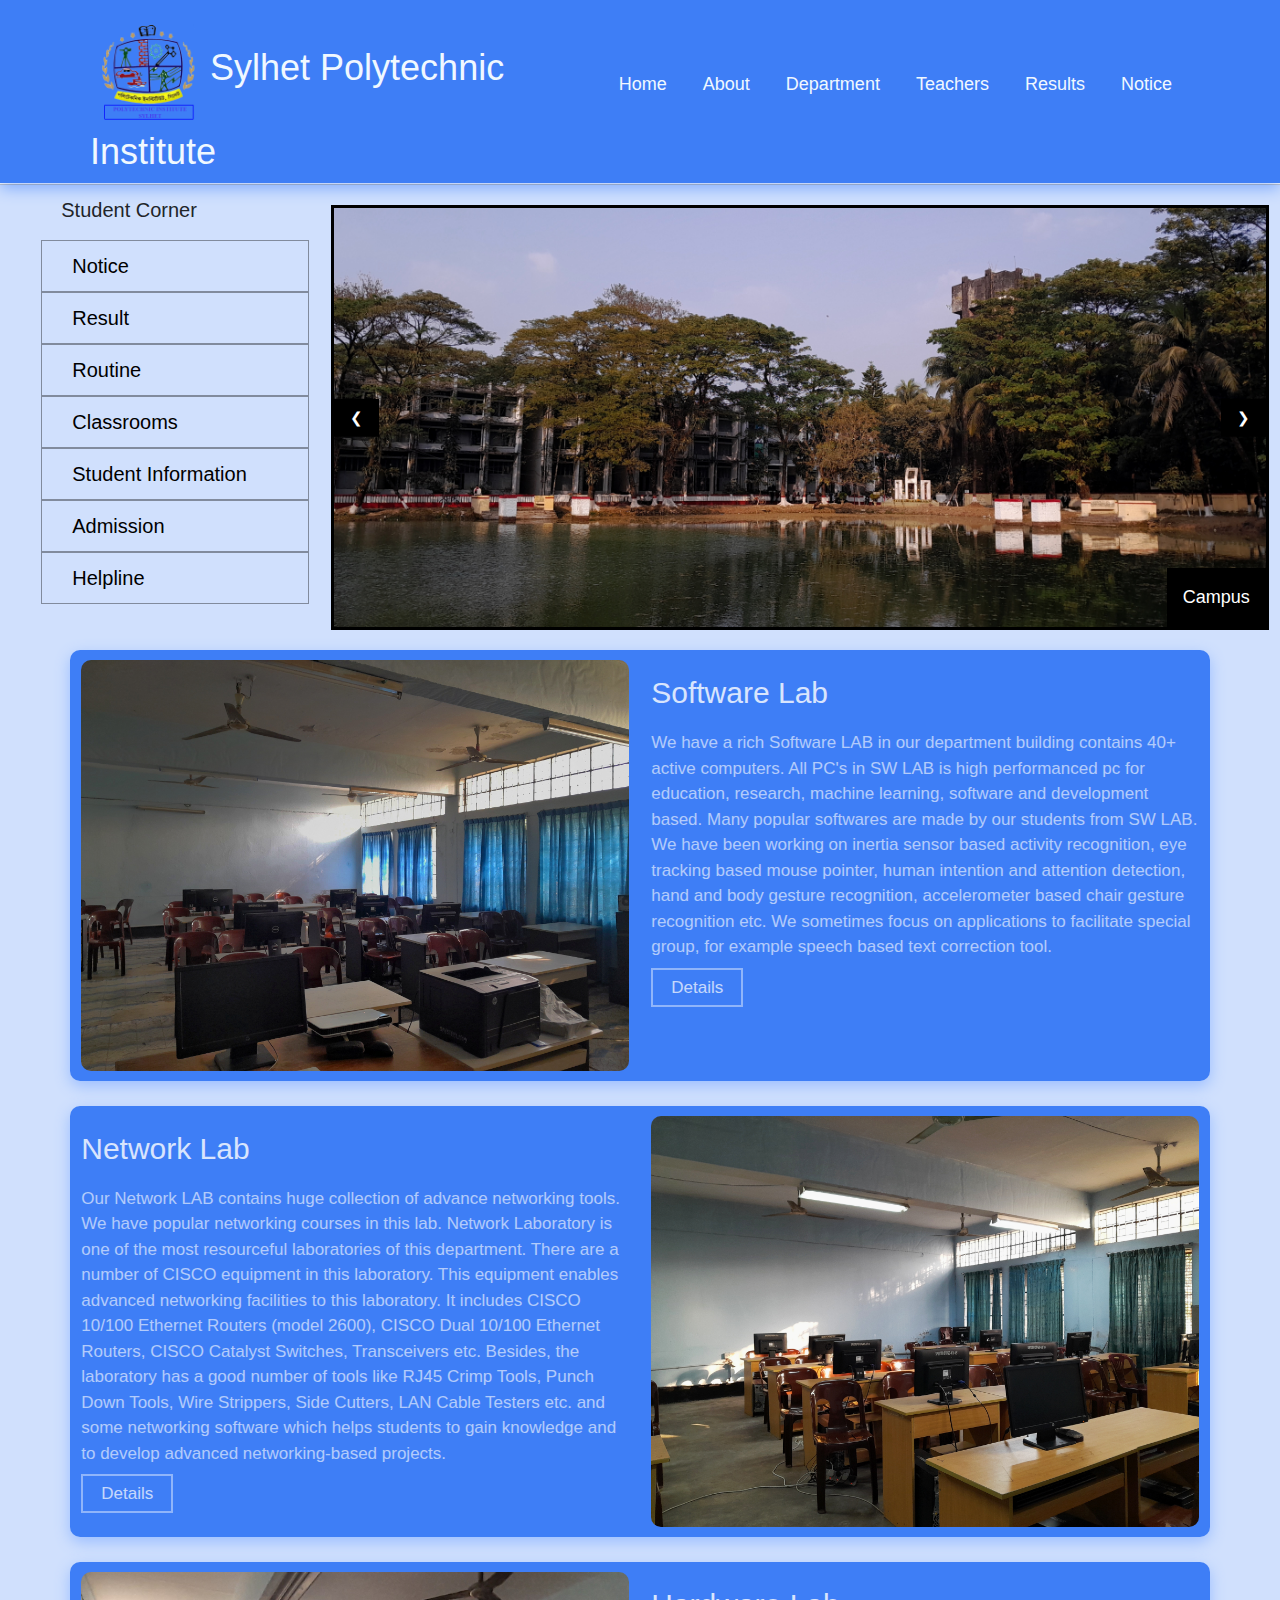
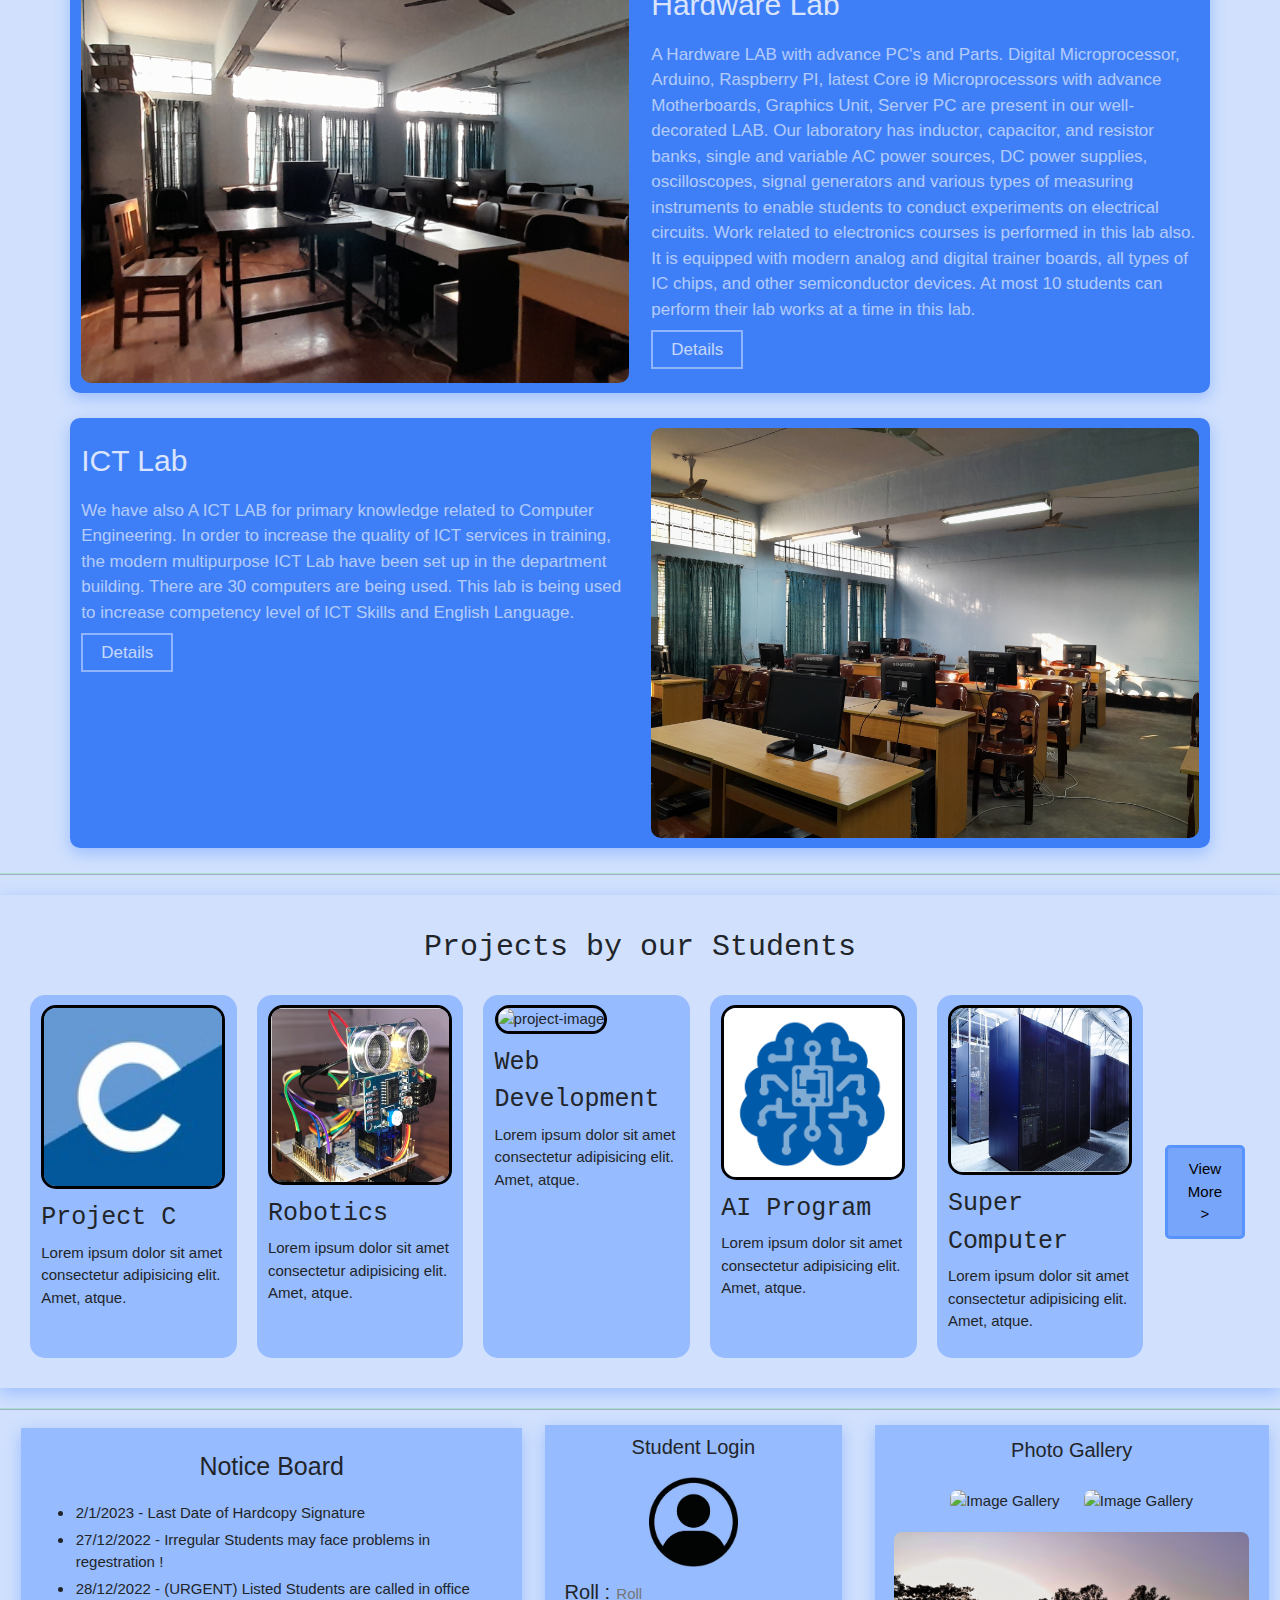
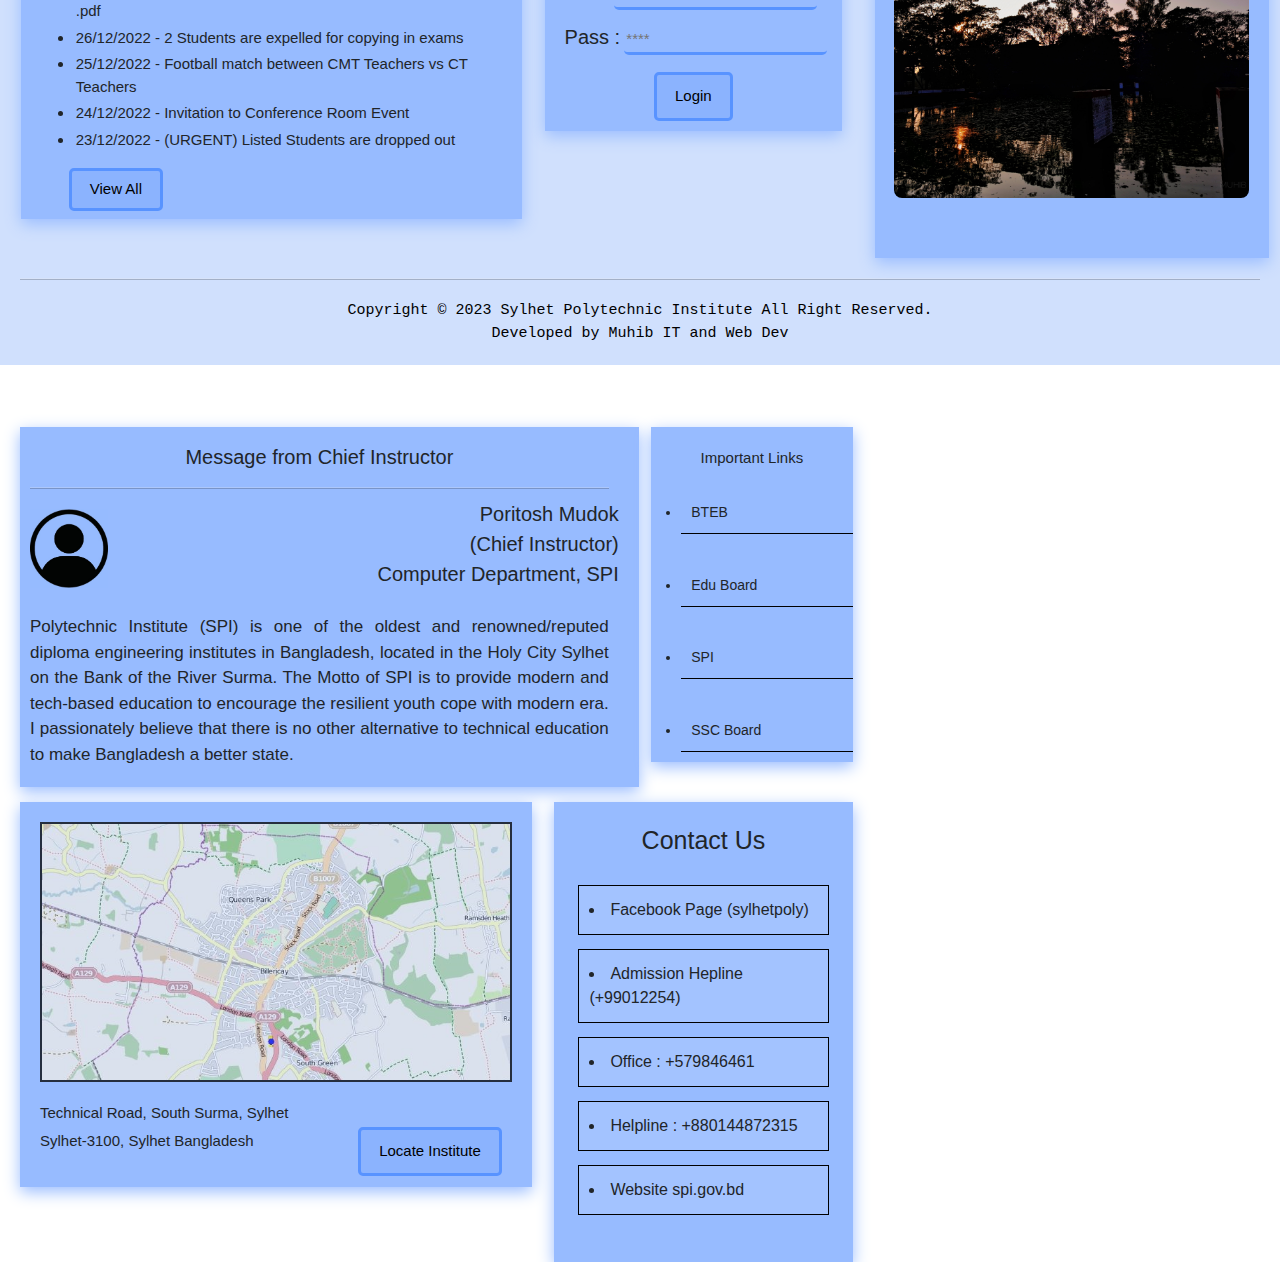
==== index.html @ 361caad6 "v 1.0.1" ====
<!DOCTYPE html>
<html lang="en">
  <head>
      <meta charset="UTF-8">
      <meta http-equiv="X-UA-Compatible" content="IE=edge">
      <meta name="viewport" content="width=device-width, initial-scale=1.0">
      <title>Sylhet Polytechnic Institute</title>
      <meta name="author" content="Md. Muhibbur Rahman">
      <meta name="description" content="Sylhet Polytechnic Institute Unofficial Website">
      <link rel="shortcut icon" href="res/logo.jpg" type="image/x-icon">
      <!--CSS-->
      <link rel="stylesheet" href="css/style-main.css">
      <link rel="stylesheet" href="css/style-mobile.css">
      <!--Bootstrap (Offline)-->
      <link rel="stylesheet" href="css/bootstrap.css">
      <!--Slide CSS W3-->
      <link rel="stylesheet" href="css/w3-slide.css">
      <link rel="stylesheet" href="fonts/Inter/Inter-VariableFont_slnt,wght.ttf">
      <style>
        @import url(fonts/Roboto/Roboto-Light.ttf);
        @import url(fonts/Jost/Jost-VariableFont_wght.ttf);
      </style>
  </head>

  <body>
    
    <header class="Header_Section">
      <h1 class="inst-name">  <img src="res/logo.jpg" alt="Site Logo" class="logo">Sylhet Polytechnic Institute</h1>
      
      <div class="navbar">
        <ul>
          <li><a href="#">Home</a></li>
          <li><a href="#">About</a></li>
          <li class="li-dept"><a href="#" >Department</a>
            <div class="submenu-dept">
              <ul>
                <li><a href="#">Computer Technology</a></li>
                <li><a href="#">Mechanical Technology</a></li>
                <li><a href="#">Power Technology</a></li>
                <li><a href="#">Electrical Technology</a></li>
                <li><a href="#">Electronics Technology</a></li>
                <li><a href="#">Electromedical Technology</a></li>
              </ul>
            </div>
          </li>
          <li><a href="files/teacher-list/teachers.html">Teachers</a></li>
          <li class="li-result"><a href="files/result/result.html" target="_blank">Results</a>
            <div class="submenu-result">
              <ul>
                <li><a href="files/result/result.html">Admission Test</a></li>
                <li><a href="files/result/result.html">Class Test</a></li>
                <li><a href="files/result/result.html">Mid-Term</a></li>
                <li><a href="files/result/result.html">Pre-Test</a></li>
                <li><a href="files/result/result.html">Semester Final</a></li>
              </ul>
            </div>
          </li>
          <li><a href="files/notice/notice.html">Notice</a></li>
        </ul>
      </div>
    </header>

    <hr class="hr-line">

    <div class="main">
          <!--Student Corner, Slide-->
          <div class="container-fluid">
              <div class="row">
                  <div class="col-lg-3"><!--stdcorner col-->
                      <p class="text-stdcorner">Student Corner</p>
                      <ul class="student-corner-ul">
                          <li><a href="files/notice/notice.html" target="_blank">Notice</a></li>
                          <li><a href="files/result/result.html" target="_blank">Result</a></li>
                          <li><a href="files/routine/index.html" target="_blank">Routine</a></li>
                          <li><a href="#">Classrooms</a></li>
                          <li><a href="files/std-list/index.html" target="_blank">Student Information</a></li>
                          <li><a href="files/admission-form/admission-form.html" target="_blank">Admission</a></li>
                          <li><a href="#">Helpline</a></li>
                      </ul>
                  </div>
                  <div class="col-lg-9"><!--Slide col-->
                      <!--SLIDE HERE-->
                      <div class="w3-content w3-display-container">

                          <div class="w3-display-container mySlides">
                            <img src="res/slide/1.jpg" >
                            <div class="w3-display-bottomright w3-large w3-container w3-padding-16 w3-black">
                            Campus
                            </div>
                          </div>
                          
                          <div class="w3-display-container mySlides">
                            <img src="res/slide/2.jpg" >
                            <div class="w3-display-bottomright w3-large w3-container w3-padding-16 w3-black">
                              Academic Building
                            </div>
                          </div>
                          
                          <div class="w3-display-container mySlides">
                            <img src="res/slide/3.jpg" >
                            <div class="w3-display-bottomright w3-large w3-container w3-padding-16 w3-black">
                              Computer Department
                            </div>
                          </div>
                          
                          
                          
                          
                          
                          <button class="w3-button w3-display-left w3-black" onclick="plusDivs(-1)">&#10094;</button>
                          <button class="w3-button w3-display-right w3-black" onclick="plusDivs(1)">&#10095;</button>
                          
                      </div>
                      <!--SLIDE ENDS-->
                  </div>
              </div>
          </div>

          <!--LAB Details Section-->
          <div class="section">
            <div class="container">
              <div class="section-row row">
                <div class="section-content col-lg-6">
                  <img src="res/lab/sw-lab.jpeg" alt="lab" class="section-content-img">
                </div>
                <div class="section-content col-lg-6">
                  <p class="section-content-title">Software Lab</p>
                  <p class="section-content-desc">We have a rich Software LAB in our department building contains 40+ active computers. All PC's in SW LAB is high performanced pc for education, research, machine learning, software and development based. Many popular softwares are made by our students from SW LAB. We have been working on inertia sensor based activity recognition, eye tracking based mouse pointer, human intention and attention detection, hand and body gesture recognition, accelerometer based chair gesture recognition etc. We sometimes focus on applications to facilitate special group, for example speech based text correction tool.</p>
                  <a href="files/lab/sw-lab.html" target="_blank" class="lab-details-btn">Details</a>
                </div>
              </div>

              <div class="section-row row">
                <div class="section-content col-lg-6">
                  <p class="section-content-title">Network Lab</p>
                  <p class="section-content-desc">Our Network LAB contains huge collection of advance networking tools. We have popular networking courses in this lab. Network Laboratory is one of the most resourceful laboratories of this department. There are a number of CISCO equipment in this laboratory. This equipment enables advanced networking facilities to this laboratory. It includes CISCO 10/100 Ethernet Routers (model 2600), CISCO Dual 10/100 Ethernet Routers, CISCO Catalyst Switches, Transceivers etc. Besides, the laboratory has a good number of tools like RJ45 Crimp Tools, Punch Down Tools, Wire Strippers, Side Cutters, LAN Cable Testers etc. and some networking software which helps students to gain knowledge and to develop advanced networking-based projects.</p>
                  <a href="files/lab/nw-lab.html" target="_blank" class="lab-details-btn">Details</a>
                </div>
                <div class="section-content col-lg-6">
                  <img src="res/lab/nw-lab.jpeg" alt="" class="section-content-img">
                </div>
              </div>

              <div class="section-row row">
                <div class="section-content col-lg-6">
                  <img src="res/lab/hw-lab.jpeg" alt="lab" class="section-content-img">
                </div>
                <div class="section-content col-lg-6">
                  <p class="section-content-title">Hardware Lab</p>
                  <p class="section-content-desc">A Hardware LAB with advance PC's and Parts. Digital Microprocessor, Arduino, Raspberry PI, latest Core i9 Microprocessors with advance Motherboards, Graphics Unit, Server PC are present in our well-decorated LAB. Our laboratory has inductor, capacitor, and resistor banks, single and variable AC power sources, DC power supplies, oscilloscopes, signal generators and various types of measuring instruments to enable students to conduct experiments on electrical circuits. Work related to electronics courses is performed in this lab also. It is equipped with modern analog and digital trainer boards, all types of IC chips, and other semiconductor devices. At most 10 students can perform their lab works at a time in this lab. </p>
                  <a href="files/lab/hw-lab.html" target="_blank" class="lab-details-btn">Details</a>
                </div>
              </div>

              <div class="section-row row">
                <div class="section-content col-lg-6">
                  <p class="section-content-title">ICT Lab</p>
                  <p class="section-content-desc">We have also A ICT LAB for primary knowledge related to Computer Engineering. In order to increase the quality of ICT services in training, the modern multipurpose ICT Lab have been set up in the department building. There are 30 computers are being used. This lab is being used to increase competency level of ICT Skills and English Language.</p>
                  <a href="files/lab/ict-lab.html" target="_blank" class="lab-details-btn">Details</a>
                </div>
                <div class="section-content col-lg-6">
                  <img src="res/lab/ict-lab.jpeg" alt="" class="section-content-img">
                </div>
              </div>


            </div>
          </div>

          <hr class="hr-line-s1">

          <!--Projects-->
          <div class="project-section">
            <p class="project-section-title">Projects by our Students</p>
            <div class="container-fluid">
              <div class="row">
                
                <div class="project col-lg-2 col-sm-12">
                  <img src="res/project-img/p1.jpg" alt="project-image" class="project-img">
                  <div class="project-text">
                    <p class="project-title"><a href="#" onclick="project();">Project C</a></p>
                    <p class="project-desc">Lorem ipsum dolor sit amet consectetur adipisicing elit. Amet, atque.</p>
                  </div>
                </div>
                <div class="project col-lg-2 col-sm-12">
                  <img src="res/project-img/p2.jpg" alt="project-image" class="project-img">
                  <div class="project-text">
                    <p class="project-title"><a href="#" onclick="project();">Robotics</a></p>
                    <p class="project-desc">Lorem ipsum dolor sit amet consectetur adipisicing elit. Amet, atque.</p>
                  </div>
                </div>
                <div class="project col-lg-2 col-sm-12">
                  <img src="res/project-img/p3.jpg" alt="project-image" class="project-img">
                  <div class="project-text">
                    <p class="project-title"><a href="#" onclick="project();">Web Development</a></p>
                    <p class="project-desc">Lorem ipsum dolor sit amet consectetur adipisicing elit. Amet, atque.</p>
                  </div>
                </div>
                <div class="project col-lg-2 col-sm-12">
                  <img src="res/project-img/p4.jpg" alt="project-image" class="project-img">
                  <div class="project-text">
                    <p class="project-title"><a href="#" onclick="project();">AI Program</a></p>
                    <p class="project-desc">Lorem ipsum dolor sit amet consectetur adipisicing elit. Amet, atque.</p>
                  </div>
                </div>
                <div class="project col-lg-2 col-sm-12">
                  <img src="res/project-img/p5.jpg" alt="project-image" class="project-img">
                  <div class="project-text">
                    <p class="project-title"><a href="#" onclick="project();">Super Computer</a></p>
                    <p class="project-desc">Lorem ipsum dolor sit amet consectetur adipisicing elit. Amet, atque.</p>
                  </div>
                </div>
                  
                
                <div class="col-lg-1">
                  <button class="project-btn">View More ></button>
                </div>
                
              </div>
            </div>
            

          </div>

          <hr class="hr-line-s1">

          <!--Section : Notice, Login, Gallery, Speech, Links, Map, Others-->
          <div class="container-fluid">
                      
            <div class="row"><!--Notice,Login,Gallery-->

              <div class="col-lg-5" id="notice"><!--Notice Section-->
                <div class="notice-section">
                  <div class="container">
                    <p class="content-title">Notice Board</p>
                    <ul class="notice-list">
                      <li class="notice"><a href="files/notice/notice.html">2/1/2023 - Last Date of Hardcopy Signature</a></li>
                      <li class="notice"><a href="files/notice/notice.html">27/12/2022 - Irregular Students may face problems in regestration !</a></li>
                      <li class="notice"><a href="files/notice/notice.html">28/12/2022 - (URGENT) Listed Students are called in office .pdf</a></li>
                      <li class="notice"><a href="files/notice/notice.html">26/12/2022 - 2 Students are expelled for copying in exams</a></li>
                      <li class="notice"><a href="files/notice/notice.html">25/12/2022 - Football match between CMT Teachers vs CT Teachers </a></li>
                      <li class="notice"><a href="files/notice/notice.html">24/12/2022 - Invitation to Conference Room Event </a></li>
                      <li class="notice"><a href="files/notice/notice.html">23/12/2022 - (URGENT) Listed Students are dropped out  </a></li>
                    </ul>
                    <button class="notice-all-btn"><a href="files/notice/notice.html" target="_blank" style="text-decoration: none;">View All</a></button>
                  </div>
                </div>
              </div>

              
              <div class="col-lg-3"><!--Student Login-->
                <div class="student-login">
                  <p class="student-login-title">Student Login</p>
                  <div class="student-login-imgdiv">
                    <img src="res/student-profile.jpg" alt="Student-Profile" class="student-login-img">
                  </div>
                  <div class="student-login-field">
                    <label for="Phone" class="roll-label">Roll : </label>
                    <input type="text" placeholder="Roll" name="roll" class="roll-input" id="4.CMT.A2.577952">
                    <br>
                    <label for="Pass" class="pass-label">Pass : </label>
                    <input type="password" placeholder="****" name="pass" class="pass-input">
                  </div>
                  <div class="student-login-button">
                    <button onclick="loginBtn()" class="login-btn">Login</button>
                  </div>
                </div>
              </div>


              <div class="col-lg-4"> <!--Photo Gallery-->
                <div class="image-gallery">
                  <p class="image-gallery-title">Photo Gallery</p>
                  <div class="gallery-image">
                    <img src="res/gallery/img1.jpg" alt="Image Gallery" class="gallery-img">
                    <img src="res/gallery/img2.jpg" alt="Image Gallery" class="gallery-img">
                    <img src="res/gallery/img3.jpg" alt="Image Gallery" class="gallery-img">
                    
                  </div>
                  <button class="gallery-view-more-btn"><a href="#">View More > </a></button>
                </div>
              </div>
            </div><!--row 1 ends-->

            <div class="absolute"><!--absolute-->
              <div class="row"><!--absolute row 1-->

                <div class="col-lg-6 col-sm-12"><!--CI Section-->
                  <div class="ci-section">
  
                    <p class="ci-title">Message from Chief Instructor</p>
                    <hr class="inner-hr">
  
                    <div class="ci-image">
                      <img src="res/student-profile.jpg" alt="ci-profile-image" class="ci-profile-img">
                    </div>
  
                    <p class="ci-name">Poritosh Mudok <br> (Chief Instructor) <br> Computer Department, SPI</p>
                    <p class="ci-speech-text">
                      Polytechnic Institute (SPI) is one of the oldest and renowned/reputed diploma engineering institutes in Bangladesh, located in the Holy City Sylhet on the Bank of the River Surma. The Motto of SPI is to provide modern and tech-based education to encourage the resilient youth cope with modern era. I passionately believe that there is no other alternative to technical education to make Bangladesh a better state.
                    </p>
  
                  </div>
                </div>
  
                <div class="col-lg-2 col-sm-9"><!--Links-->
                  <div class="i-links">
                    <p class="links-title">Important Links</p>
                    <ul class="links-ul">
                      <a href="#"><li class="links-li">BTEB</li></a>
                      <a href="#"><li class="links-li">Edu Board</li></a>
                      <a href="https://spi.gov.bd"><li class="links-li">SPI</li></a>
                      <a href="#"><li class="links-li">SSC Board</li></a>
                      
                    </ul>
                  </div>
                </div>
  
  
                <div class="col-4"></div>
              </div>
              
              <div class="row"><!--A row 2-->
                <div class="col-lg-5 col-sm-12"><!--Maps-->
                  <div class="map">
                    <div class="map-image">
                      <img src="res/map.jpg" alt="map" class="map-img">
                    </div>
                    <div class="map-address">
                      <p class="address-p">Technical Road, South Surma, Sylhet</p>
                      <p class="address-p">Sylhet-3100, Sylhet Bangladesh</p>
                    </div>
                    <button onclick="mapBtn();" class="map-btn">Locate Institute</button>
                  </div>
                </div>

                <div class="col-lg-3 col-sm-12"><!--Contact-->
                  <div class="contact-us">
                    <p class="contact-title">Contact Us</p>
                    <div class="contact-links">
                      <ul>
                        <li class="c-link"><a href="https://www.facebook.com/sylhetpoly" target="_blank">Facebook Page (sylhetpoly)</a></li>
                        <li class="c-link"><a href="tel:+99012254" target="_blank">Admission Hepline (+99012254) </a></li>
                        <li class="c-link"><a href="tel:+579846461" target="_blank">Office : +579846461</a></li>
                        <li class="c-link"><a href="tel:+880144872315" target="_blank">Helpline : +880144872315</a></li>
                        <li class="c-link"><a href="https://spi.gov.bd" target="_blank">Website spi.gov.bd</a></li>
                      </ul>
                    </div>
                  </div>
                </div>
              </div>

            </div><!--row ends-->

          </div>
          
          <!--Footer-->
          
    </div>

    <footer>
      <hr class="hr-line-footer">
      <p>Copyright © 2023 Sylhet Polytechnic Institute All Right Reserved.</p>
      <p>Developed by <a href="http://muhib68442.github.io/Portfolio" blank="target">Muhib IT and Web Dev</a></p>
    </footer>

    <script src="script.js"></script><!--JavaScript-->
  </body>

</html>
---- css/style-main.css ----
@media screen and (min-width : 992px) {
    
   
    .Header_Section {
        display: flex;
        align-items: center;
        justify-content: space-between;
        padding: 0 90px;
        background-color: #3e7ef6;
        box-shadow: rgb(154, 189, 255) 0px 5px 15px;: rgb(88, 147, 255) 0px 5px 15px;

    }

    .Header_Section img {
        width: 120px;
    }

    .navbar ul {
        display: flex;
        align-items: center;
    }
    .navbar ul li{
        list-style: none;
        padding: 10px 18px;
        transition: 0.2s;
    }
    .navbar ul li:hover{
        background-color: #0057f8;
        border-radius: 8px;
    }
    .navbar ul li:hover a{
        font-size: 22px;
    }
    .navbar ul li a{
        text-decoration: none;
        color: aliceblue;
        font-size: 18px;
        transition: 0.2s;
    }
    .inst-name {
        color: aliceblue;
    }

    .submenu-dept {
        display: none;
    }

    .submenu-result {
        display: none;
    }


    .hr-line{
        margin: 0px;
        
    }
    /*Main*/
    .main {
        background: rgba(13, 93, 243, 0.192);
    }

    .student-corner-ul li {
        transition: 0.1s;
        padding: 10px;
        border: 1px solid rgba(0, 0, 0, 0.382);
    }

    .student-corner-ul {
        list-style: none;
    }

    .student-corner-ul li a {
        margin-left: 20px;
        text-decoration: none;
        color: black;
        font-size: 20px;

    }

    .text-stdcorner {
        font-size: 20px;
        margin-bottom: 5px;
        margin-left: 40px;
        padding: 10px;

    }

    .student-corner-ul li:hover, .student-corner-ul li:hover a {
        transition: 0.1s;
        color: white;
        background-color: #3e7ef6;

    }

    .mySlides {
        display: none;
    }

    .w3-display-container img {
        width: 100%;
    }

    .w3-content {
        border: 3px solid black;
        margin: 20px;
    }




    /*Submenu*/
    .sub-menu {
        display: none;
    }



    /*Section*/
    .section-content {
        padding: 10px;
       
    }

    .section-row {
        background: rgba(13, 94, 243, 0.75);
        margin-bottom: 25px;
        transition: 0.2s;
        /*
        border: 1px solid black;*/
        border-radius: 10px;
        box-shadow: rgb(154, 189, 255) 0px 5px 15px;: rgb(88, 147, 255) 0px 5px 15px;

    }

    /* .section-row:hover {
        background: rgb(0, 88, 251);
        transition: 0.2s;

    } */

    .section-content-img {
        width: 100%;
        border-radius: 10px;
    }

    .section-content-title {
        font-size: 30px;
        margin-top: 10px;
        color: white;
        opacity: 80%;
    }

    .section-content-desc {
        font-size: 17px;
        color: white;
        opacity: 60%;
        font-family: "Roboto",sans-serif;
    }

    .lab-details-btn {
        border: 2px solid rgba(255, 255, 255, 0.614);
        background-color: #3e7ef6;
        text-decoration: none;
        color: white;
        opacity: 70%;
        transition: 0.2s;
        font-size: 17px;
        padding: 8px 18px;
        margin-top: 20px;
    }

    .lab-details-btn:hover {
        text-decoration: none;
        border: 2px solid black;
        background-color: white;
        border-radius: 5px;
        transition: 0.2s;
        color: black;
    }



    .hr-line-s1 {
        margin: 0px;
        border-color: #34e03f;
    }


    /*Project Section*/
    .project-section {
        box-shadow: rgb(154, 189, 255) 0px 5px 15px;: rgb(88, 147, 255) 0px 5px 15px;
        background-color: #d0e0fd;
        padding: 20px;
        margin: 20px 0px;
    }

    .project-section-title {
        text-align: center;
        font-size: 30px;
        padding: 10px 0px;
        font-family: monospace;
    }

    .project {
        padding: 10px;
        border-radius: 15px;
        background-color: rgb(151, 187, 255);
        width: 25%;
        display: inline-block;
        margin: 10px;
    }

    .project-img {
        width: 100%;
        border-radius: 15px;
        border: 3px solid black;
    }

    .project-title {
        font-family: monospace;
        margin-bottom: 5px;
        font-size: 25px;
        padding-top: 10px;
    }

    .project-title a {
        text-decoration: none;
    }

    .project-desc {
        font-size: 15px;
        font-family: monospace;
        font-family: "Roboto",sans-serif;
    }

    .project-btn {
        padding-left: 18px;
        padding-right: 18px;
        padding-top: 10px;
        padding-bottom: 10px;
        margin-top: 150px;
        background-color: #77a5f9;
        border: none;
        border-radius: 5px;
        border: 3px solid rgb(88, 147, 255);
        transition: 0.2s;
        margin-bottom: 10px;

    }

    .project-btn:hover {
       background-color: rgb(88, 147, 255);
        transition: 0.2s;
        border-radius: 5px;
        border: 3px solid #000;
        color: black;
    }




    /*Notice Section*/
    .notice-section {
        margin-bottom: 25px;
        margin-top: 18px;
        margin-left: 10px;
        box-shadow: rgb(154, 189, 255) 0px 5px 15px;: rgb(88, 147, 255) 0px 5px 15px;

        background-color: rgb(151, 187, 255);
    }

    .content-title {
        text-align: center;
        font-size: 25px;
        padding-top: 20px;
    }

    .notice-list {
        list-style-type: disc;
    }

    .notice {
        font-family: "Roboto",sans-serif;
        padding: 2px;
    }

    .notice a {
        transition: 0.2s;
        text-decoration: none;
        font-size: 15px;
    }

    .notice a:hover {
        text-decoration: underline;
        font-weight: ;
        transition: 0.2s;
    }

    .notice-all-btn {
        padding-left: 18px;
        padding-right: 18px;
        padding-top: 7px;
        padding-bottom: 7px;
        margin-left: 25px;
        text-align: ;
        background-color: rgb(139, 179, 254);
        border: none;
        border-radius: 5px;
        border: 3px solid rgb(88, 147, 255);
        transition: 0.2s;
        margin-bottom: 8px;
    }
    .notice-all-btn:hover{
        background-color: rgb(88, 147, 255);
        transition: 0.2s;
        border-radius: 5px;
        border: 3px solid #000;
        color: black;
    }
    .notice-all-btn p {
        margin-bottom: 0px;
    }

    /*Student-Login*/
    .student-login {
        padding-bottom: 0px;
        background-color: rgb(151, 187, 255);
        margin-top: 15px;
        box-shadow: rgb(154, 189, 255) 0px 5px 15px;: rgb(88, 147, 255) 0px 5px 15px;
    }

    .student-login-title {
        text-align: center;
        font-size: 20px;
        padding-top: 7px;

    }

    .student-login-imgdiv {
        text-align: center;
    }

    .student-login-img {
        width: 30%;
        padding-top: px;
        padding-bottom: px;
    }

    .student-login-field {
        padding: 10px;
        margin-left: 10px;
        font-size: px;
    }

    .roll-label {
        font-size: 20px;
        margin-bottom: 15px;
    }

    .roll-input {
        background-color: transparent;
        border: none;
        border-bottom-left-radius: 5px;
        border-bottom-right-radius: 5px;
        border-bottom: 3px solid rgb(88, 147, 255);
    }

    .pass-label {
        font-size: 20px;
        margin-bottom: 10px;
    }

    .pass-input {
        background-color: transparent;
        border: none;
        border-bottom-left-radius: 5px;
        border-bottom-right-radius: 5px;
        border-bottom: 3px solid rgb(88, 147, 255);
    }

    .student-login-button {
        text-align: center;
    }

    .login-btn {
        padding-left: 18px;
        padding-right: 18px;
        padding-top: 10px;
        padding-bottom: 10px;
        text-align: ;
        background-color: rgb(139, 179, 254);
        border: none;
        border-radius: 5px;
        border: 3px solid rgb(88, 147, 255);
        transition: 0.2s;
        margin-bottom: 10px;
    }

    .login-btn:hover {
        background-color: rgb(151, 187, 255);
        transition: 0.2s;
        border-radius: 5px;
        border: 3px solid black;
        color: black;
    }

    /*Photo Gallery*/
    .image-gallery {
        margin-top: 15px;
        margin-left: 10px;
        left: 10px;
        padding-bottom: 50px;
        background-color: rgb(151, 187, 255);
        
        box-shadow: rgb(154, 189, 255) 0px 5px 15px;: rgb(88, 147, 255) 0px 5px 15px;
    }

    .image-gallery-title {
        padding-top: 10px;
        font-size: 20px;
        text-align: center;
    }

    .gallery-image {
        text-align: center;
    }

    .gallery-img {
        width: 90%;
        margin: 10px;
        border-radius: 8px;
    }

    .gallery-img:hover {}

    .gallery-view-more-btn {
        display: none;/**/
        padding: 4px 18px;
        margin-left: 25px;
        margin-bottom: 10px;

        
        background-color: rgb(139, 179, 254);
        
        border-radius: 5px;
        border: 3px solid rgb(88, 147, 255);
        transition: 0.2s;
        

    }

    .gallery-view-more-btn a:hover {
        text-decoration: none;
        color: white;
    }

    .gallery-view-more-btn a {
        text-decoration: none;
    }

    .gallery-view-more-btn:hover {
        background-color: black;
        transition: 0.2s;
        border-radius: 5px;
        border: 3px solid #fff;
        color: white;
    }

    /*CI Speech*/
    .ci-title {
        text-align: center;
        font-size: 20px;
        padding-top: px;
    }

    .ci-section {
        padding-top: 15px;
        padding-right: 20px;
        margin-right: 0px;

        background-color: rgb(151, 187, 255);
        box-shadow: rgb(154, 189, 255) 0px 5px 15px;: rgb(88, 147, 255) 0px 5px 15px;

    }

    .ci-image {
        position: absolute;
    }

    .ci-profile-img {
        width: 20%;
        padding: 10px;
    }

    .ci-name {
        font-weight: 500;
        font-size: 20px;
        text-align: right;
    }

    .ci-speech-text {
        font-size: 17px;
        text-align: justify;
        padding: 10px;
        font-family: "Roboto",sans-serif;
        padding-bottom: 20px;
    }

    .inner-hr {
        margin: 10px;

    }

    .experimental-cf {
        padding: 0px;
    }


    .absolute {
        position: absolute;
        top: 3627px;
        left: 20px;
    }


    /*Important Links*/
    .i-links {
        background-color: rgb(151, 187, 255);
        box-shadow: rgb(154, 189, 255) 0px 5px 15px;: rgb(88, 147, 255) 0px 5px 15px;
        padding-top: 20px;
        padding-bottom: 10px;
        margin-left: -10px;
        height: 335px;
    }

    .links-title {
        text-align: center;
        font-family: 10px;
        margin-bottom: 0px;
    }

    .links-ul .links-li {
        border-bottom: 1px solid black;
        transition: 0.1s;
        font-size: 14px;
        padding-top: 1px;
        padding: 10px;
        margin-bottom: 8px;
        font-family: "Roboto",sans-serif;
    }

    .links-li:hover {
        transition: 0.1s;
        background-color: #71a3ff;
        border: 2px solid black;
    }

    .links-ul a {
        margin-left: 10px;
        text-decoration: none;
    }

    .links-ul a:hover {
        text-decoration: none;
    }

    /*map*/
    .map {
        background-color: rgb(151, 187, 255);
        box-shadow: rgb(154, 189, 255) 0px 5px 15px;: rgb(88, 147, 255) 0px 5px 15px;
        padding-bottom: 30px;
    }

    .map-image {
        text-align: center;
        padding: 20px;
    }

    .map-img {
        width: 100%;
        transition: 0.2s;
        opacity: 75%;
        border: 2px solid black;

    }

    .map-img:hover {
        opacity: 100%;
        transition: 0.2s;
    }

    .address-p {
        margin-left: 20px;
        margin-bottom: 5px;
    }

    .map-btn {
        /* position: absolute;
        top: 750px;
        left: 426px; */
        float: right;
        margin-top: -30px;
        margin-right: 30px;
        padding: 10px 18px 10px 18px;
        border-radius: 5px;       
        background-color: rgb(139, 179, 254);
        border: 3px solid rgb(88, 147, 255);
        transition: 0.2s;
        margin-bottom: 10px;
    }

    .map-btn a:hover {
        text-decoration: none;
        color: white;
    }

    .map-btn a {
        text-decoration: none;
    }

    .map-btn:hover {
        background-color: rgb(88, 147, 255);
        transition: 0.2s;
        border-radius: 5px;
        border: 3px solid #000;
        color: black;
    }



    /*Contact Section*/
    .contact-us {
        background-color: rgb(151, 187, 255);
        box-shadow: rgb(154, 189, 255) 0px 5px 15px;: rgb(88, 147, 255) 0px 5px 15px;
        padding: 10px 10px;
        padding-bottom: 32px;
    }

    .contact-title {
        text-align: center;
        font-size: 25px;
        padding: 10px 0px;
    }

    .contact-links ul {
        padding-left: 0px;
    }

    .c-link {
        list-style: inside;
        transition: 0.2s;
        padding: 12px 10px;
        margin: 14px;
        border: 1px solid black;
        background-color: #a3c3ff;
    }

    .c-link:hover {
        border: 2px solid black;

        transition: 0.2s;
        background-color: #77a5f9;
    }

    .c-link a {
        font-size: 16px;
        text-decoration: none;
    }



    /*Footer*/
    footer {
        background-color: #d0e0fd;

        text-align: center;
        padding: 20px;
        font-family: monospace;
    }

    footer p {
        margin: 0px;
        color: black;

    }

    footer p a {
        text-decoration: none;
    }

    footer p a:hover {
        text-decoration: none;
    }

    .hr-line-footer {
        margin-top: 0px;
        margin-bottom: 20px;
    }

}
---- css/style-mobile.css ----
@media screen and (max-width : 992px){
    *{
        
        background-color: ;
    }
    header{
        background-color: ;
    }
    .hr-line{
        margin: 0px
    }

    /*NAVBAR*/ 
    .Header_Section {
        display: flex;
        align-items: center;
        justify-content: space-between;
        
        background-color: #3e7ef6;
        box-shadow: rgb(154, 189, 255) 0px 5px 15px;: rgb(88, 147, 255) 0px 5px 15px;

    }
    .navbar{ 
        padding-top: 10px;
        padding-right: 18px;
        position: absolute;
        top: 0px;
        right: 0px;
        display:flex;
    }
    .navbar ul{
        background-color: #77a6ff;/**/
        display: none;/**/
        list-style: none;
        display: ;
        float: right;
        text-align: right;
        position: absolute;
        right: 0px;
        top: -90px;
    }
    .navbar ul li {   
        padding: 25px;
        transition: 0.2s;
    }
    .navbar ul li:hover{
        border-bottom-left-radius: 10px;
        border-bottom-right-radius: 10px;
        background-color: #2cf4395f;
        transition: 0.2s;
    }
    .navbar ul li a{
        text-decoration: none;
        color: black;
        font-size: 20px;
    }
    .submenu-dept{
        
        display: none;
        background-color: red;
        position: absolute;
        top: 170px;
        right: 240px;
        z-index: 99;
    }
    .submenu-dept ul{
        display: block;
        border: 1px solid green;
        background-color: #77ef7f;
        padding-left: 0px;
        padding: 5px;
        width : 300px;
        transition: 0.2s;
        text-align: left;
    }
    .submenu-dept ul li{
        padding: 10px;
    }
    .submenu-dept ul li a{
        font-size: 20px;
        transition: 0.2s;
        padding: 0px;
        margin: 0px;
    }
    .submenu-dept ul li:hover{
        background-color: #87cb8c;
        transition: 0.2s;
    }
    .li-dept:hover .submenu-dept{
        display: block;
    }

    
    .submenu-result{
        transition: 0.2s;
        display: none;
        background-color: red;
        position: absolute;
        top: 170px;
        right: 20px;
        z-index: 99;
    }
    .submenu-result ul{
        display: block;
        border: 1px solid green;
        background-color: #77ef7f;
        padding-left: 0px;
        padding: 5px;
        width : 200px;
        text-align: left;
    }
    .submenu-result ul li{
        padding: 10px;
    }
    .submenu-result ul li a{
        font-size: 20px;
        padding: 0px;
        margin: 0px;
    }
    .submenu-result ul li:hover{
        background-color: #87cb8c;
    }
    .li-result:hover .submenu-result{
        display: block;
    }

    .logo{
        width: 17%;
        padding-top: 10px;
        padding-bottom: 10px;
        padding-left: 20px;
        margin-right: 20px;
    }
    .inst-name{
       display: inline;
       margin-top:;
       font-family: 'Raleway', sans-serif;
      font-size: 30px;
      padding-top: 20px;
    }
    


    /* Header ends*/


    /*Main*/
    .main{
        background-color: #d0e0fd;
    }

    .student-corner-ul li{
       transition: 0.1s;
        padding: 10px;
        border: 1px solid rgba(0, 0, 0, 0.382);
    }
    .student-corner-ul{
        list-style: none;
        padding: 0px 40px;
    }
    .student-corner-ul li a{
        margin-left: 20px;
        text-decoration: none;
        color: black;
        font-size: 20px;
        
    }
    .text-stdcorner{
        font-size: 20px;
        margin-bottom: 5px;
        
        padding: 10px;
        text-align: center;
    }
    .student-corner-ul li:hover{
        transition: 0.1s;
        color: #34e03f;
        background-color: #34e03f8c;
    }
    .mySlides {display:none;}

    .w3-display-container img{
        width: 100%;
    }
    .w3-content{
        border: 3px solid black;
        margin: 20px;
    }




    /*Submenu*/
    .sub-menu{
        display: none;
    }



    /*Section*/
    .section{
        width: 95%;
        margin: 0 auto;
    }
    .section-content{
        padding: 10px;
        background-color: ;
    }

    .section-row{
       background-color: #d0e0fd;
       padding: 10px 20px;
        margin-bottom: 25px;/*
        border: 1px solid black;*/
        border-radius: 10px;
        box-shadow: rgba(0, 0, 0, 0.35) 0px 5px 15px;

    }
    .section-row:hover{
        background-color: ;
    }
    .section-content-img{
        width: 100%;
        border-radius: 10px;
    }
    .section-content-title{
        font-size: 30px;
        margin-top: 10px;
    }
    .section-content-desc{
        font-size: 15px;
    }
    .lab-details-btn{
        border: 1px solid black;
        background-color: #d0e0fd;
        text-decoration: none;
        transition: 0.2s;
        font-size: 17px;
        padding: 8px 18px;
        margin-top: 20px;
    }
    .lab-details-btn:hover{
        text-decoration: none;
        border: 2px solid black;
        background-color: #77ef7f;
        transition: 0.2s;
        color: black;
    }


    
    .hr-line-s1{
        margin: 0px;
        border-color: #34e03f;
    }


    /*Project Section*/
    .project-section{
        display: none;/**/
        width: 90%;
        box-shadow: rgba(0, 0, 0, 0.35) 0px 5px 15px;
        background-color: #d0e0fd;
        padding: 20px;
        margin: 20px auto;
    }
    .project-section-title{
        text-align: center;
        font-size: 25px;
        padding: 10px 0px;
        font-family: monospace;
    }
    .project{
        padding: 10px;
        border-radius: 15px;
        background-color: #2e92342f;
        margin: 10px;
    }
    .project-img{
        width: 40%;
        border-radius: 15px;
        border: 3px solid black;
        display: inline-block;
    }
    .project-text{
        width: 40%;
        display: inline-block;
    }
    .project-title{
        font-family: monospace;
        margin-bottom: 5px;
        margin-left : 0px;
        font-size: 25px;
        padding-top: 10px;
    }
    .project-title a{
        text-decoration: none;
    }
    .project-desc{
        font-size: 15px;
        font-family: monospace;
    }
    .project-btn{
        padding-left: 18px;
        padding-right: 18px;
        padding-top: 10px;
        padding-bottom: 10px;
        margin-top: 150px;
        background-color: #d0e0fd;
        border: none;
        border-radius: 5px;
        border: 3px solid #77ef7f;
        transition: 0.2s;
        margin-bottom: 10px;

    }
    .project-btn:hover{
        background-color: #77ef7f;
        border: 3px solid #d0e0fd;
    }




    /*Notice Section*/
    .notice-section{
        margin-bottom: 25px;
        margin-top: 18px;
        margin-left: 10px;
        box-shadow: rgba(0, 0, 0, 0.35) 0px 5px 15px;
        
        background-color: #d0e0fd;
    }
    .content-title{
        text-align: center;
        font-size: 25px;
        padding-top: 20px;
    }
    .notice-list{
        list-style-type: disc;
    }
    .notice{
        
        padding: 2px;
    }
    .notice a{
        transition: 0.2s;
        text-decoration: none;
        font-size: 15px;
    }
    .notice a:hover{
        text-decoration: underline;
        font-weight: ;
        transition: 0.2s;
    }
    .notice-all-btn{
        padding-left: 10px;
        padding-right: 10px;
        padding-bottom: 5px;
        padding-top: 5px;
        background-color: white;
        border: 2px solid #34e03f;
        border-radius: 3px;
        margin-bottom: 10px;
    }
    .notice-all-btn p{
        margin-bottom: 0px;
    }

    /*Student-Login*/
    .student-login{
        padding-bottom: 0px;
        background-color: #d0e0fd;
        margin-top: 15px;
        box-shadow: rgba(0, 0, 0, 0.35) 0px 5px 15px;
    }
    .student-login-title{
        text-align: center;
        font-size: 20px;
        padding-top: 7px;

    }
    .student-login-imgdiv{
        text-align: center;
    }
    .student-login-img{
        width: 30%;
        padding-top: px;
        padding-bottom: px;
    }
    .student-login-field{
        padding: 10px;
        margin-left: 10px;
        font-size: px;
    }
    .roll-label{
        font-size: 20px;
        margin-bottom: 15px;
    }
    .roll-input{
        background-color: transparent;
        border: none;
        border-bottom-left-radius: 5px;
        border-bottom-right-radius: 5px;
        border-bottom: 3px solid #77ef7f;
    }
    .pass-label{
        font-size: 20px;
        margin-bottom: 10px;
    }
    .pass-input{
        background-color: transparent;
        border: none;
        border-bottom-left-radius: 5px;
        border-bottom-right-radius: 5px;
        border-bottom: 3px solid #2cf43980;
    }
    .student-login-button{
        text-align: center;
    }
    .login-btn{
        padding-left: 18px;
        padding-right: 18px;
        padding-top: 10px;
        padding-bottom: 10px;
        text-align: ;
        background-color: white;
        border: none;
        border-radius: 5px;
        border: 3px solid #77ef7f;
        transition: 0.2s;
        margin-bottom: 10px;
    }
    .login-btn:hover{
        background-color: #34e03f;
        transition: 0.2s;
        border-radius: 5px;
        border: 3px solid #fff;
        color: white;
    }

    /*Photo Gallery*/
    .image-gallery{
        
        margin-left: 10px;
        -left: 10px;
        margin: 0;
        padding: 0;
        background-color: #d0e0fd;
        margin-top: 15px;
        box-shadow: rgba(0, 0, 0, 0.35) 0px 5px 15px;
    }
    .image-gallery-title{
        padding-top: 18px;
        font-size:20px;
        text-align: center;
    }
    .gallery-image{
        text-align: center;
    }
    .gallery-img{
        width: 90%;
        margin: 10px;
        border-radius: 8px;
    }
    .gallery-img:hover{
        
    }

    .gallery-view-more-btn{
        padding-left: 18px;
        padding-right: 18px;
        padding-top: 10px;
        padding-bottom: 10px;
        text-align: ;
        background-color: white;
        border: none;
        border-radius: 5px;
        border: 3px solid #77ef7f;
        transition: 0.2s;
        margin-bottom: 10px;
    }
    .gallery-view-more-btn a:hover{
        text-decoration: none;
        color: white;
    }
    .gallery-view-more-btn a{
        text-decoration: none;
    }
    .gallery-view-more-btn:hover{
        background-color: #34e03f;
        transition: 0.2s;
        border-radius: 5px;
        border: 3px solid #fff;
        color: white;
    }

    /*CI Speech*/
    .ci-title{
        text-align: center;
        font-size:20px;
        padding-top: px;
    }
    .ci-section{
        padding-top: 15px;
        padding-right: 20px;
        margin-right: 0px;
       
        background-color: #d0e0fd;
        box-shadow: rgba(0, 0, 0, 0.35) 0px 5px 15px;
        
    }

    .ci-image{
        position: absolute;
    }
    .ci-profile-img{
        width: 20%;
        padding: 10px;
    }
    .ci-name{
        font-weight: 500;
        font-size: 20px;
        text-align: right;
    }
    .ci-speech-text{
        font-size: 17px;
        text-align: justify;
        padding: 10px;
        padding-bottom: 20px;
    }
    .inner-hr{
        margin: 10px;
        
    }
    
    .experimental-cf{
        padding: 0px;
    }



    .absolute{
        width: 95%;
        position: absolute;
        top: 5874px;
        left: 12px;
    }

    
    /*Important Links*/
    .i-links{

        height: 100px;
        background-color: #d0e0fd;
        box-shadow: rgba(0, 0, 0, 0.35) 0px 5px 15px;
        padding-top: 20px;
        padding-bottom: 10px;
        margin-left: -10px;
        height: 360px;
    }
    .links-title{
        text-align: center;
        font-family: 10px;
        margin-bottom: 0px;
    }
    .links-ul
    .links-li{
        border-bottom: 1px solid black;
        transition: 0.1s;
        font-size: 14px;
        padding-top: 1px;
        padding: 10px;
        margin-bottom: 8px;
    }
    .links-li:hover{
        transition: 0.1s;
        background-color: #77ef7f;
        border: 2px solid black;
    }
    .links-ul a{
        margin-left: 10px;
        text-decoration: none;
    }
    .links-ul a:hover{
        text-decoration: none;
    }

    /*map*/
    .map{
        margin-top: 10px;
        background-color: #d0e0fd;
        box-shadow: rgba(0, 0, 0, 0.35) 0px 5px 15px;
        padding-bottom: 30px;
    }
    .map-image{
        text-align: center;
        padding: 20px;
    }
    .map-img{
        width: 90%;
        opacity: 95%;
        border: 2px solid black;

    }
    .address-p{
        margin-left: 20px;
        margin-bottom: 5px;
    }
    .map-btn{
        position: absolute;
        top: 1170px;
        left: 306px;
        padding: 10px 10px 10px 10px;
        background-color: white;
        border-radius: 5px;
        border: 3px solid #77ef7f;
        transition: 0.2s;
        margin-bottom: 10px;
    }
    .map-btn a:hover{
        text-decoration: none;
        color: white;
    }
    .map-btn a{
        text-decoration: none;
    }
    .map-btn:hover{
        background-color: #34e03f;
        transition: 0.2s;
        border-radius: 5px;
        border: 3px solid #fff;
        color: white;
    }



    /*Contact Section*/
    .contact-us{
        margin-top: 15px;
        background-color: #d0e0fd;
        box-shadow: rgba(0, 0, 0, 0.35) 0px 5px 15px;
        padding: 10px 10px;
        padding-bottom: 32px;
    }
    .contact-title{
        text-align: center;
        font-size: 25px;
        padding: 10px 0px;
    }
    .contact-links ul{
        padding-left: 0px;
    }
    .c-link{
        list-style: inside;
        transition: 0.2s;
        padding: 12px 10px;
        margin: 14px;
        border: 1px solid black;
        background-color: #d0e0fd;
    }
    .c-link:hover{
        border: 2px solid black;

        transition: 0.2s;
        background-color: #2cf4395f;
    }
    .c-link a{
        font-size: 16px;
        text-decoration: none;
    }
    







    /*Footer*/
    footer{
        background-color: #d0e0fd;
        color: ;
        text-align: center;
        padding: 20px;
        font-family: monospace;
        position:absolute;
        top: 7580px;
    }
    footer p{
        margin: 0px;
        color: black;
    }
    footer p a{
        text-decoration: none;
        color: ;
    }
    footer p a:hover{
        text-decoration: none;
    }
    .hr-line-footer{
        margin-top: 0px;
        margin-bottom: 20px;
    }

}
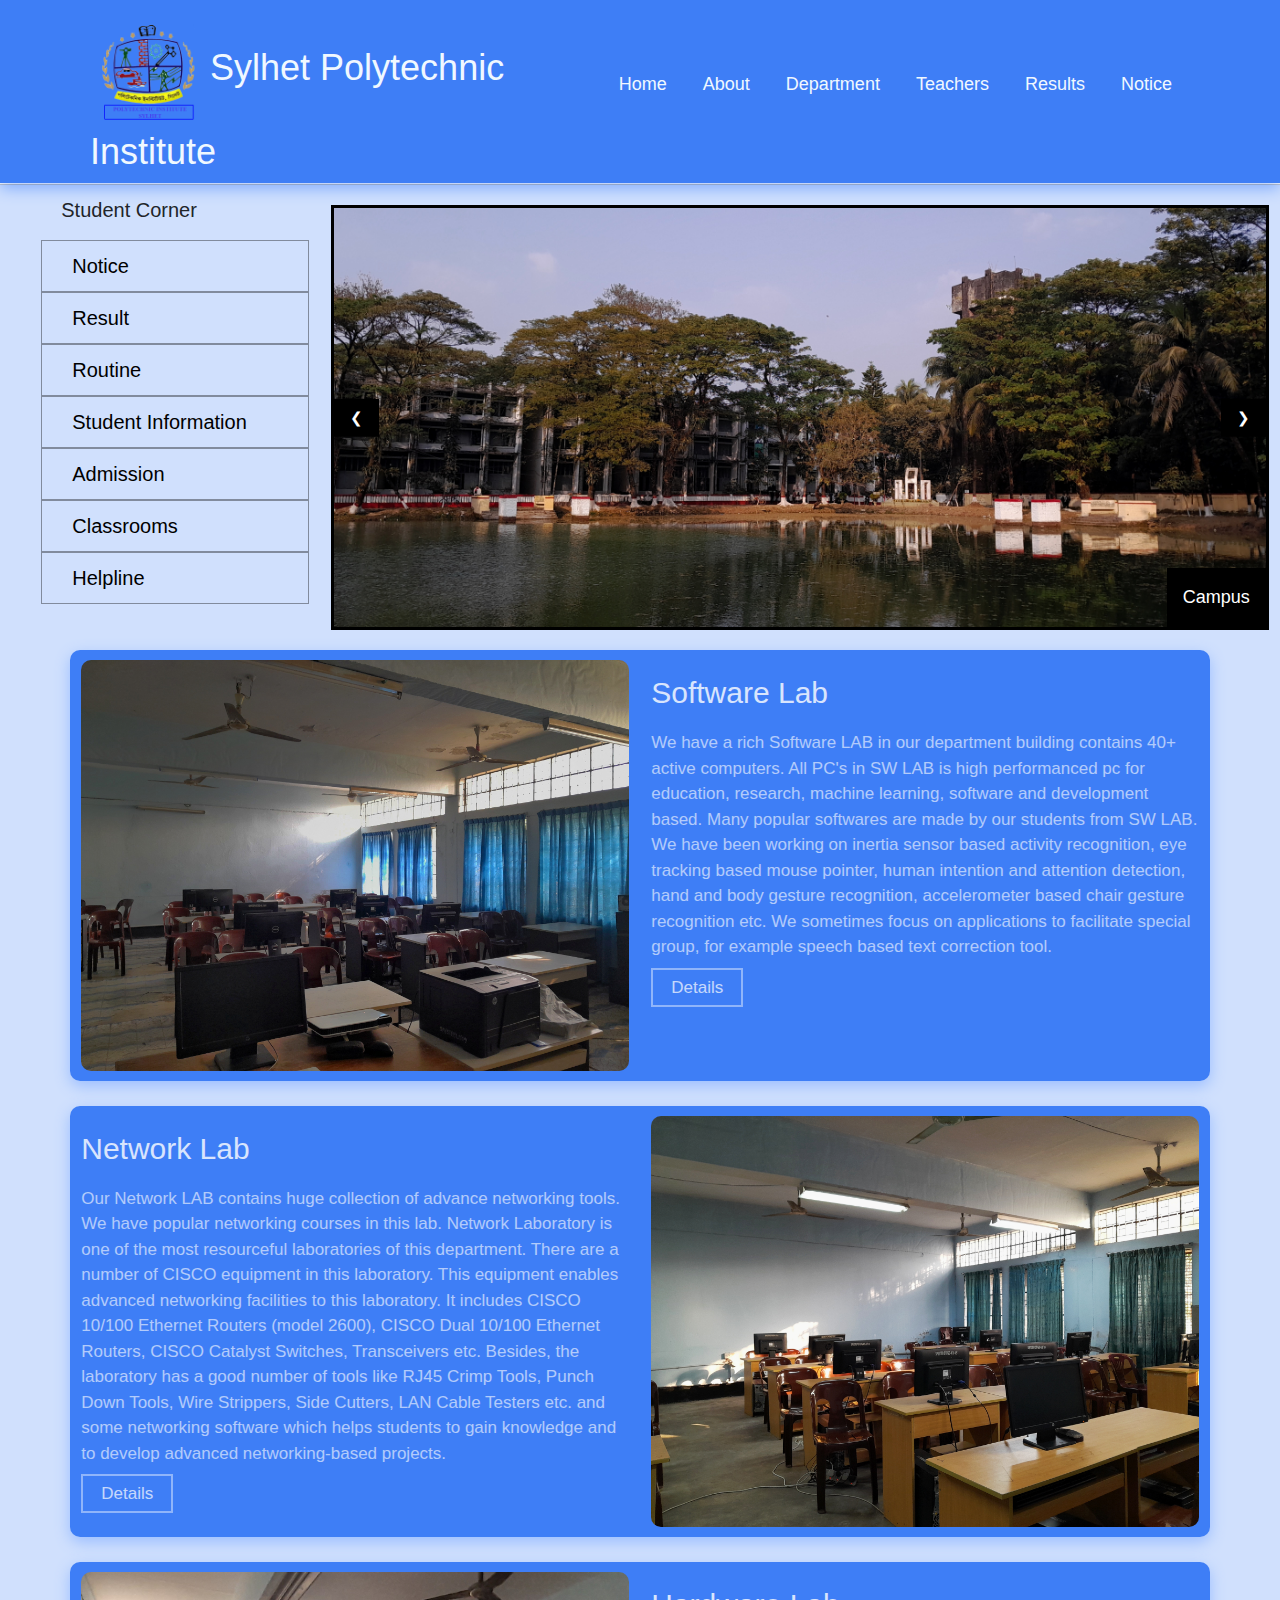
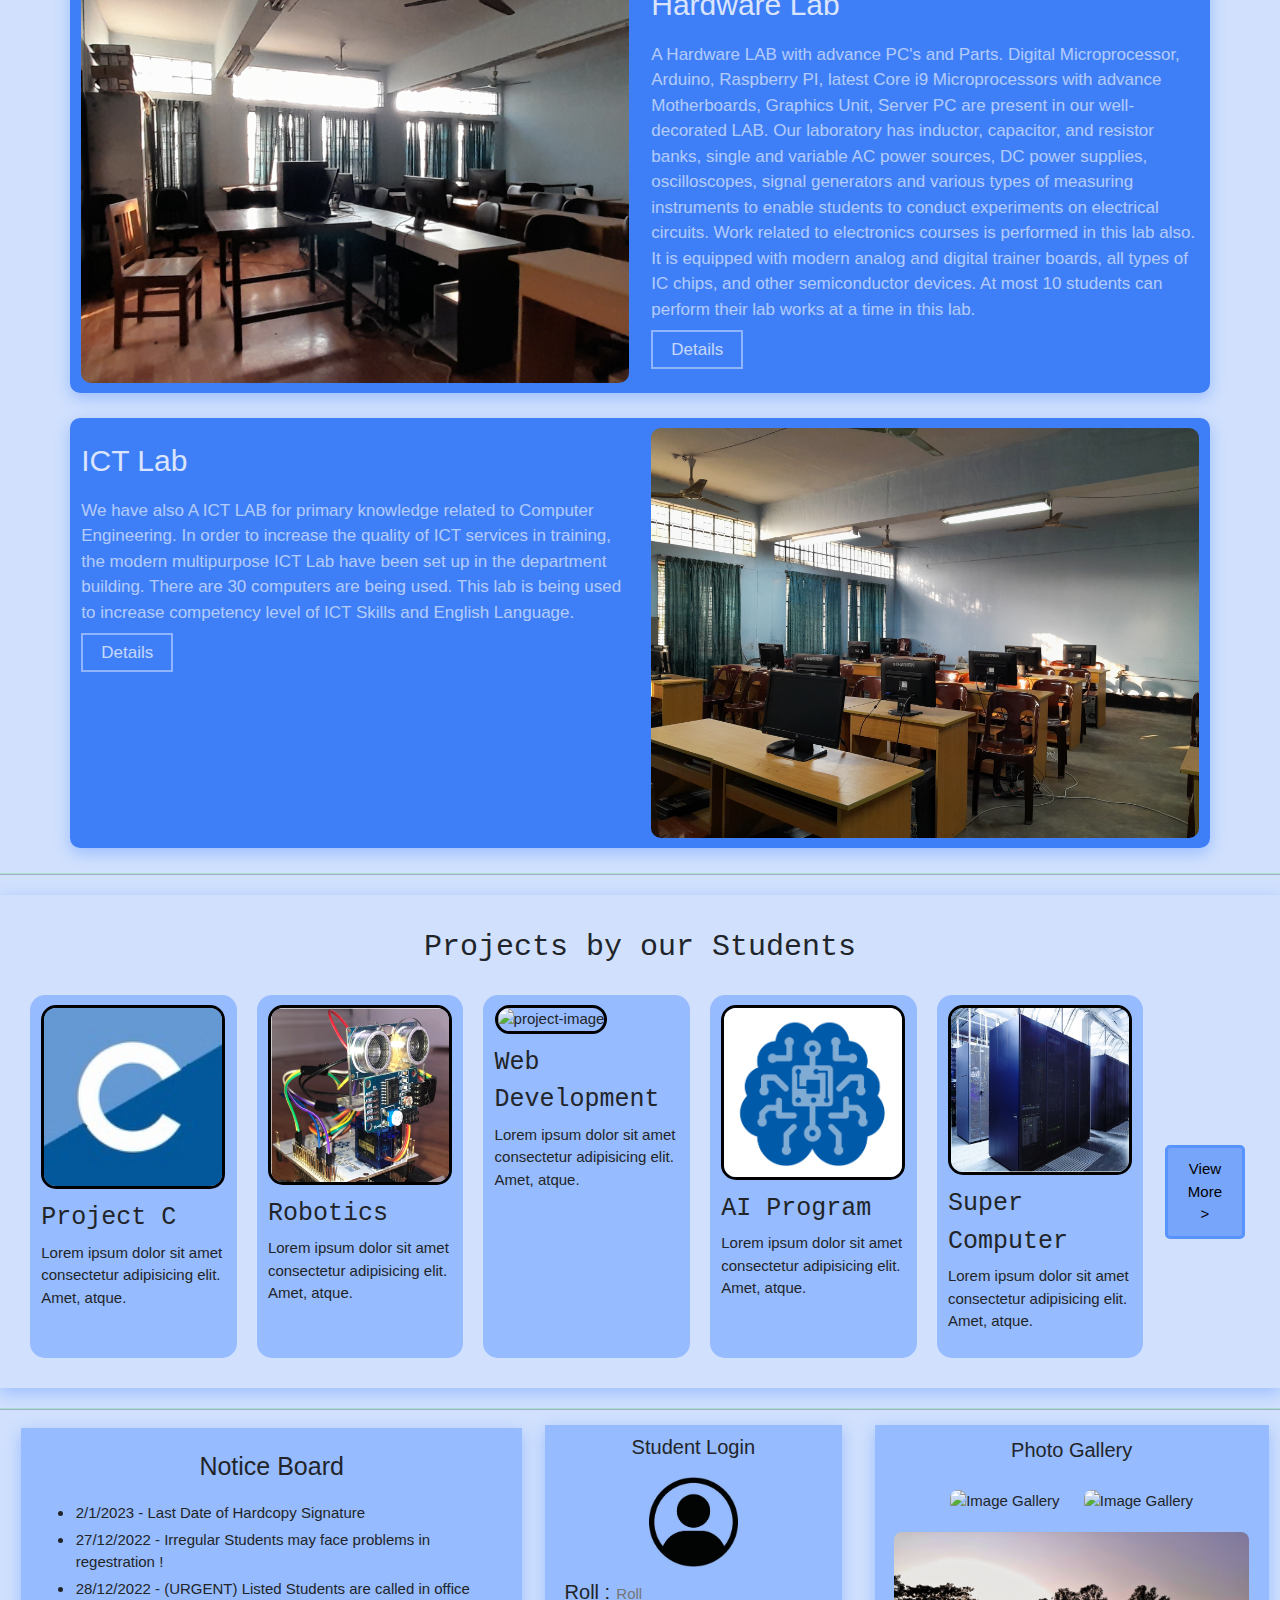
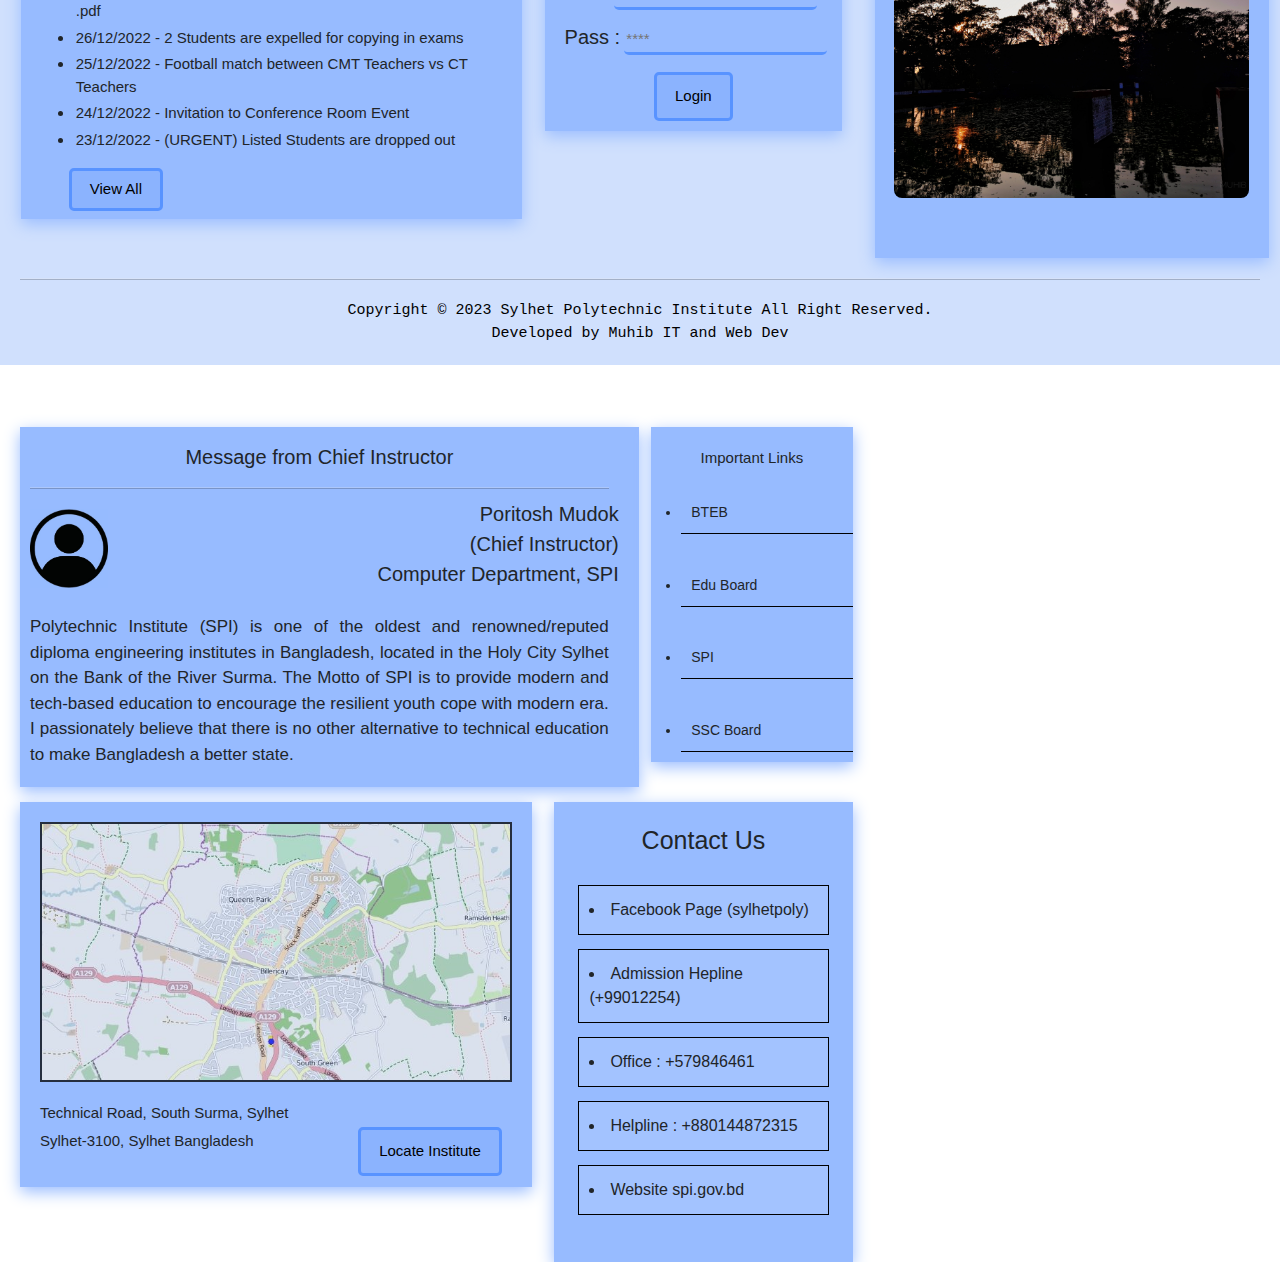
==== commit 514b6e3c: "Updated Info" ====
--- a/index.html
+++ b/index.html
@@ -9,17 +9,18 @@
       <meta name="description" content="Sylhet Polytechnic Institute Unofficial Website">
       <link rel="shortcut icon" href="res/logo.jpg" type="image/x-icon">
       <!--CSS-->
-      <link rel="stylesheet" href="css/style-main.css">
-      <link rel="stylesheet" href="css/style-mobile.css">
+      <link rel="stylesheet" href="css/style-main.css"><!--main-->
+      <link rel="stylesheet" href="css/style-mobile.css"><!--phone-->
       <!--Bootstrap (Offline)-->
-      <link rel="stylesheet" href="css/bootstrap.css">
+      <link rel="stylesheet" href="css/bootstrap.css"><!--Bootstrap-->
       <!--Slide CSS W3-->
-      <link rel="stylesheet" href="css/w3-slide.css">
-      <link rel="stylesheet" href="fonts/Inter/Inter-VariableFont_slnt,wght.ttf">
+      <link rel="stylesheet" href="css/w3-slide.css">     
+      <!--Font-->
       <style>
+        /* Font (Roboto)*/
         @import url(fonts/Roboto/Roboto-Light.ttf);
-        @import url(fonts/Jost/Jost-VariableFont_wght.ttf);
       </style>
+
   </head>
 
   <body>
@@ -27,6 +28,7 @@
     <header class="Header_Section">
       <h1 class="inst-name">  <img src="res/logo.jpg" alt="Site Logo" class="logo">Sylhet Polytechnic Institute</h1>
       
+      <!--Navbar-->
       <div class="navbar">
         <ul>
           <li><a href="#">Home</a></li>
@@ -57,7 +59,8 @@
           </li>
           <li><a href="files/notice/notice.html">Notice</a></li>
         </ul>
-      </div>
+      </div><!--Navbar Ends-->
+
     </header>
 
     <hr class="hr-line">
@@ -66,18 +69,19 @@
           <!--Student Corner, Slide-->
           <div class="container-fluid">
               <div class="row">
-                  <div class="col-lg-3"><!--stdcorner col-->
+                  <div class="col-lg-3"><!--Student Corner col-->
                       <p class="text-stdcorner">Student Corner</p>
                       <ul class="student-corner-ul">
                           <li><a href="files/notice/notice.html" target="_blank">Notice</a></li>
                           <li><a href="files/result/result.html" target="_blank">Result</a></li>
                           <li><a href="files/routine/index.html" target="_blank">Routine</a></li>
-                          <li><a href="#">Classrooms</a></li>
                           <li><a href="files/std-list/index.html" target="_blank">Student Information</a></li>
                           <li><a href="files/admission-form/admission-form.html" target="_blank">Admission</a></li>
+                          <li><a href="#">Classrooms</a></li>
                           <li><a href="#">Helpline</a></li>
                       </ul>
                   </div>
+
                   <div class="col-lg-9"><!--Slide col-->
                       <!--SLIDE HERE-->
                       <div class="w3-content w3-display-container">
@@ -102,11 +106,7 @@
                               Computer Department
                             </div>
                           </div>
-                          
-                          
-                          
-                          
-                          
+
                           <button class="w3-button w3-display-left w3-black" onclick="plusDivs(-1)">&#10094;</button>
                           <button class="w3-button w3-display-right w3-black" onclick="plusDivs(1)">&#10095;</button>
                           
@@ -119,7 +119,8 @@
           <!--LAB Details Section-->
           <div class="section">
             <div class="container">
-              <div class="section-row row">
+
+              <div class="section-row row"><!--SW LAB-->
                 <div class="section-content col-lg-6">
                   <img src="res/lab/sw-lab.jpeg" alt="lab" class="section-content-img">
                 </div>
@@ -130,7 +131,7 @@
                 </div>
               </div>
 
-              <div class="section-row row">
+              <div class="section-row row"><!--NW LAB-->
                 <div class="section-content col-lg-6">
                   <p class="section-content-title">Network Lab</p>
                   <p class="section-content-desc">Our Network LAB contains huge collection of advance networking tools. We have popular networking courses in this lab. Network Laboratory is one of the most resourceful laboratories of this department. There are a number of CISCO equipment in this laboratory. This equipment enables advanced networking facilities to this laboratory. It includes CISCO 10/100 Ethernet Routers (model 2600), CISCO Dual 10/100 Ethernet Routers, CISCO Catalyst Switches, Transceivers etc. Besides, the laboratory has a good number of tools like RJ45 Crimp Tools, Punch Down Tools, Wire Strippers, Side Cutters, LAN Cable Testers etc. and some networking software which helps students to gain knowledge and to develop advanced networking-based projects.</p>
@@ -141,7 +142,7 @@
                 </div>
               </div>
 
-              <div class="section-row row">
+              <div class="section-row row"><!--HW LAB-->
                 <div class="section-content col-lg-6">
                   <img src="res/lab/hw-lab.jpeg" alt="lab" class="section-content-img">
                 </div>
@@ -152,7 +153,7 @@
                 </div>
               </div>
 
-              <div class="section-row row">
+              <div class="section-row row"><!--ICT LAB-->
                 <div class="section-content col-lg-6">
                   <p class="section-content-title">ICT Lab</p>
                   <p class="section-content-desc">We have also A ICT LAB for primary knowledge related to Computer Engineering. In order to increase the quality of ICT services in training, the modern multipurpose ICT Lab have been set up in the department building. There are 30 computers are being used. This lab is being used to increase competency level of ICT Skills and English Language.</p>
@@ -163,9 +164,8 @@
                 </div>
               </div>
 
-
             </div>
-          </div>
+          </div><!--LAB ENDS-->
 
           <hr class="hr-line-s1">
 
@@ -175,35 +175,35 @@
             <div class="container-fluid">
               <div class="row">
                 
-                <div class="project col-lg-2 col-sm-12">
+                <div class="project col-lg-2 col-sm-12"><!--Project-->
                   <img src="res/project-img/p1.jpg" alt="project-image" class="project-img">
                   <div class="project-text">
                     <p class="project-title"><a href="#" onclick="project();">Project C</a></p>
                     <p class="project-desc">Lorem ipsum dolor sit amet consectetur adipisicing elit. Amet, atque.</p>
                   </div>
                 </div>
-                <div class="project col-lg-2 col-sm-12">
+                <div class="project col-lg-2 col-sm-12"><!--Project-->
                   <img src="res/project-img/p2.jpg" alt="project-image" class="project-img">
                   <div class="project-text">
                     <p class="project-title"><a href="#" onclick="project();">Robotics</a></p>
                     <p class="project-desc">Lorem ipsum dolor sit amet consectetur adipisicing elit. Amet, atque.</p>
                   </div>
                 </div>
-                <div class="project col-lg-2 col-sm-12">
+                <div class="project col-lg-2 col-sm-12"><!--Project-->
                   <img src="res/project-img/p3.jpg" alt="project-image" class="project-img">
                   <div class="project-text">
                     <p class="project-title"><a href="#" onclick="project();">Web Development</a></p>
                     <p class="project-desc">Lorem ipsum dolor sit amet consectetur adipisicing elit. Amet, atque.</p>
                   </div>
                 </div>
-                <div class="project col-lg-2 col-sm-12">
+                <div class="project col-lg-2 col-sm-12"><!--Project-->
                   <img src="res/project-img/p4.jpg" alt="project-image" class="project-img">
                   <div class="project-text">
                     <p class="project-title"><a href="#" onclick="project();">AI Program</a></p>
                     <p class="project-desc">Lorem ipsum dolor sit amet consectetur adipisicing elit. Amet, atque.</p>
                   </div>
                 </div>
-                <div class="project col-lg-2 col-sm-12">
+                <div class="project col-lg-2 col-sm-12"><!--Project-->
                   <img src="res/project-img/p5.jpg" alt="project-image" class="project-img">
                   <div class="project-text">
                     <p class="project-title"><a href="#" onclick="project();">Super Computer</a></p>
@@ -211,14 +211,13 @@
                   </div>
                 </div>
                   
-                
                 <div class="col-lg-1">
                   <button class="project-btn">View More ></button>
                 </div>
                 
               </div>
             </div>
-            
+            <!--Project ENDS-->
 
           </div>
 
@@ -227,7 +226,7 @@
           <!--Section : Notice, Login, Gallery, Speech, Links, Map, Others-->
           <div class="container-fluid">
                       
-            <div class="row"><!--Notice,Login,Gallery-->
+            <div class="row">
 
               <div class="col-lg-5" id="notice"><!--Notice Section-->
                 <div class="notice-section">
@@ -274,16 +273,16 @@
                   <div class="gallery-image">
                     <img src="res/gallery/img1.jpg" alt="Image Gallery" class="gallery-img">
                     <img src="res/gallery/img2.jpg" alt="Image Gallery" class="gallery-img">
-                    <img src="res/gallery/img3.jpg" alt="Image Gallery" class="gallery-img">
-                    
+                    <img src="res/gallery/img3.jpg" alt="Image Gallery" class="gallery-img">    
                   </div>
                   <button class="gallery-view-more-btn"><a href="#">View More > </a></button>
                 </div>
               </div>
-            </div><!--row 1 ends-->
-
-            <div class="absolute"><!--absolute-->
-              <div class="row"><!--absolute row 1-->
+            </div><!--R1-->
+
+            <div class="absolute"><!--ABS-->
+
+              <div class="row"><!--AR1-->
 
                 <div class="col-lg-6 col-sm-12"><!--CI Section-->
                   <div class="ci-section">
@@ -311,16 +310,15 @@
                       <a href="#"><li class="links-li">Edu Board</li></a>
                       <a href="https://spi.gov.bd"><li class="links-li">SPI</li></a>
                       <a href="#"><li class="links-li">SSC Board</li></a>
-                      
                     </ul>
                   </div>
                 </div>
-  
-  
+
                 <div class="col-4"></div>
               </div>
               
-              <div class="row"><!--A row 2-->
+              <div class="row"><!--AR 2-->
+
                 <div class="col-lg-5 col-sm-12"><!--Maps-->
                   <div class="map">
                     <div class="map-image">
@@ -348,16 +346,18 @@
                     </div>
                   </div>
                 </div>
-              </div>
-
-            </div><!--row ends-->
-
-          </div>
+
+                <div class="col-4"></div>
+
+              </div>
+
+            </div><!--AR ENDS-->
+
+          </div><!--Section ENDS-->
           
-          <!--Footer-->
-          
-    </div>
-
+    </div><!--Main ENDS-->
+
+    <!--Footer-->
     <footer>
       <hr class="hr-line-footer">
       <p>Copyright © 2023 Sylhet Polytechnic Institute All Right Reserved.</p>
